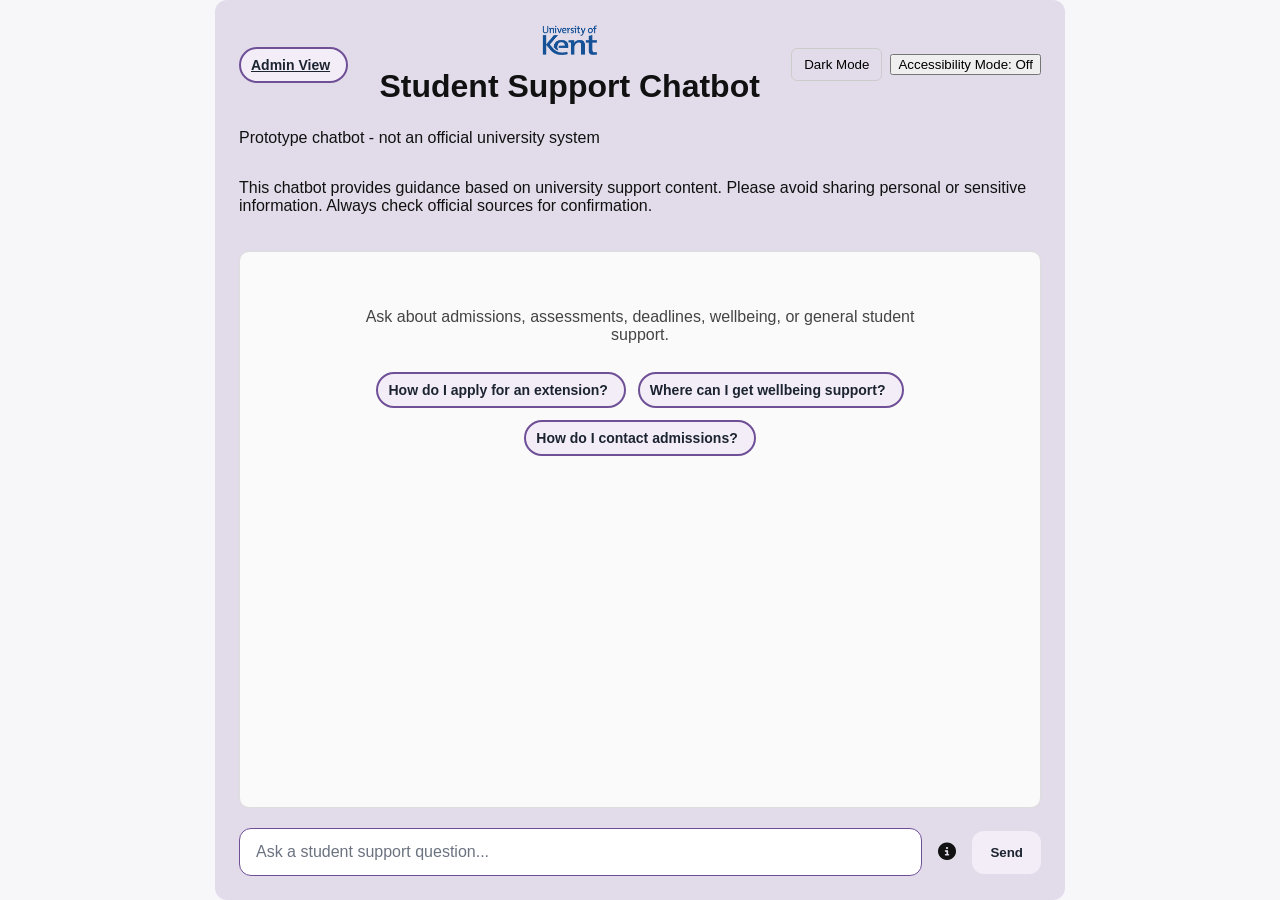
==== static/index.html @ 816d3d40 "Initial clean commit" ====
<!DOCTYPE html>
<html lang="en">
<head>
	<meta charset="UTF-8" />
	<title>Student Support Chatbot</title>
	<link rel="stylesheet" href="/static/styles.css" />
	<link rel="stylesheet" href="https://cdnjs.cloudflare.com/ajax/libs/font-awesome/6.5.0/css/all.min.css">
</head>
<body class="chat-page">
	<main class="container">
		<div class="top-bar">
			<div class="left-controls">
				<a href="/admin" class="pill-button">Admin View</a>
			</div>
			<div class="center-controls">
				<img src="/static/kent-logo.png" alt="University of Kent" class="logo" />
				<h1>Student Support Chatbot</h1>
			</div>
			<div class="right-controls">
				<button id="themeToggle" type="button">Dark Mode</button>
				<button id="accessibilityToggle" type="button">Accessibility: Off</button>
			</div>
		</div>
		
		<p class="subtle-note">
			Prototype chatbot - not an official university system
		</p>
		
		<p class="note">
			This chatbot provides guidance based on university support content. 
			Please avoid sharing personal or sensitive information. Always check official sources for confirmation.
		</p>
		
		<div id="chatBox" class="chat-box">
			<div id="chatStarter" class="chat-starter">
				<p class="starter-text">
					Ask about admissions, assessments, deadlines, wellbeing, or general student support.
				</p>
				<div class="suggestions">
					<button class="pill-button" onclick="askSuggestion('How do I apply for an extension?')">How do I apply for an extension?</button>
					<button class="pill-button" onclick="askSuggestion('Where can I get wellbeing support?')">Where can I get wellbeing support?</button>
					<button class="pill-button" onclick="askSuggestion('How do I contact admissions?')">How do I contact admissions?</button>
				</div>
			</div>
		</div>
		
		<div class="input-row">
			<input id="messageInput" type="text" placeholder="Ask a student support question..." />
			<span class="info-icon"> 
				<i class="fa-solid fa-circle-info"></i>
				<span class="tooltip-text">
					Avoid sharing personal, medical, or identifying information.
				</span>
			</span>
			<button class="send-button" onclick="sendMessage()">Send</button>
		</div>
	</main>
	
	<script src="/static/app.js"></script>
</body>
</html>
---- static/styles.css ----
/* BASE / PAGE */

body {
	font-family: Arial, sans-serif;
	background: #f7f7f9;
	margin: 0;
	padding: 0;
	color: #111;
}

.chat-page {
	height: vh;
	margin: 0;
	overflow: hidden;
}

/* LAYOUT / CONTAINERS */

.container {
	max-width: 850px;
	margin: 0 auto;
	display: flex;
	flex-direction: column;
	background: #E2DCEA;
	padding: 24px;
	box-sizing: border-box;
	border-radius: 12px;
}

.chat-page .container {
	height: 100vh;
	display: flex;
	flex-direction: column;
}

.admin-container {
	max-width: 1000px;
	margin: 40px auto;
}

.logo {
	height: 40px;
}

/* HEADER / NAVIGATION */

.top-bar {
	display: grid;
	grid-template-columns: auto 1fr auto;
	align-items: center;
	margin-bottom: 16px;
}

.left-controls,
.right-controls {
	display: flex;
	align-items: center;
	gap: 8px;
}

.center-controls {
	text-align: center;
}

.center-controls .logo {
	height: 40px;
	display: block;
	margin: 0 auto 4px;
}

.center-controls h1 {
	margin: 0;
}

.top-nav {
	margin-bottom: 16px;
}

.top-nav a {
	text-decoration: none;
	font-weight: bold;
	color: #0056b3;
}

.top-nav a:hover {
	text-decoration: underline;
}

#themeToggle {
	padding: 8px 12px;
	border-radius: 6px;
	border: 1px solid #ccc;
	background: transparent;
}

/* TEXT / NOTES */

.subtle-note {
	margin-top: 8px;
}

.meta {
	margin-top: 8px;
	font-size: 12px;
	color: #555;
}

.tooltip-text {
	visibility: hidden;
	opacity: 0;
	position: absolute;
	bottom: 140%;
	left: 50%;
	transform: translateX(-50%);
	
	background: #1b2430;
	color: #ffffff;
	
	padding: 12px 14px;
	border-radius: 8px;
	
	font-size: 14px;
	line-height: 1.4;
	white-space: normal;
	width: 260px;
	
	text-align: left;
	
	transition: opacity 0.2s ease;
	z-index: 1000;
	pointer-events: none;
}
/* CHAT AREA */

.chat-box {
	flex: 1;
	overflow-y: auto;
	min-height: 320px;
	border: 1px solid #ddd;
	border-radius: 10px;
	padding: 16px;
	margin: 20px 0;
	background: #fafafa;
}

.chat-starter {
	display: flex;
	flex-direction: column;
	align-items: center;
	justify-content: flex-start;
	min-height: 100%;
	text-align: center;
	padding: 24px 12px;
	box-sizing: border-box;
	border-radius: 12px;
}

.starter-text {
	margin-bottom: 16px;
	color: #444;
	max-width: 600px;
}

/*MESSAGES */

.msg {
	margin-bottom: 16px;
	padding: 12px;
	border-radius: 8px;
}

.user {
	background: #6F5097;
	color: #FFFFFF;
}

.bot {
	background: #A996C1;
	color: #101921;
}

.warning {
	background: #fff3cd;
	color: #856404;
	padding: 8px;
	margin-top: 10px;
	border-radius: 6px;
}

/* SOURCES */

.sources {
	margin-top: 10px;
	font-size: 14px;
}

.sources a {
	color: inherit;
	text-decoration: underline;
}

.sources a:hover {
	opacity: 0.85;
}

/* FORMS / INPUTS / BUTTONS */

.input-row {
	display: flex;
	gap: 10px;
	align-items: center;
}

.input-row input {
	flex: 1;
	padding: 14px 16px;
	font-size: 16px;
	border: 1.5px solid #6F5097;
	border-radius: 12px;
	background: #ffffff;
	color: #1b2430;
	box-sizing: border-box;
}

.input-row input::placeholder {
	color: #6b7280;
}

.input-row input:focus {
	outline: none;
	border-color: #5d3f84;
	box-shadow: 0 0 0 3px rgba(111, 80, 151, 0.15);
}

.send-button {
	padding: 14px 18px;
	border: 1.5px;
	border-radius: 12px;
	background: #f3edf7;
	color: #1b2430;
	font-weight: 600;
	cursor: pointer;
	transition: all 0.15s ease;
}

.send-button:hover {
	background: #ede6f7;
	border-color: #5d3f84;
}

.send-button:focus {
	outline: none;
	box-shadow: 0 0 0 3px rgbd(111, 80, 151, 0.15);
}

.info-icon {
	position: relative;
	margin: 0 6px;
	cursor: help;
	font-size: 18px;
	display: flex;
	align-items: center;
	opacity: 1;
}

.info-icon:hover .tooltip-text {
	visibility: visible;
	opacity: 1;
}

/* PILL BUTTONS / SUGGESTIONS */

.pill-button {
	display: inline-flex;
	align-items: center;
	gap: 10px;
	padding: 8px 16px 8px 10px;
	border: 2px solid #6F5097;
	border-radius: 999px;
	background: #f3edf7;
	color: #1b2430;
	font-weight: 600;
	font-size: 14px;
	cursor: pointer;
	transition: all 0.15s ease;
}

.pill-button:hover {
	transform: translateY(-1px);
	background: ede6f7;
	border-color: #5d3f84;
	box-shadow: 0 2px 6px rgba(0,0,0,0.15);
}

.suggestions {
	display: flex;
	flex-wrap: wrap;
	justify-content: center;
	gap: 12px;
	margin-top: 12px;
}

/* ADMIN VIEW */

.preview-toggle {
	padding: 6px 10px;
	font-size: 14px;
}

.snippet-preview {
	display: none;
	margin-top: 8px;
	padding: 10px;
	border-radius: 6px;
	background: #f5f5f5;
	max-width: 320px;
	white-space: normal;
	word-wrap: break-word;
}

/* DARK MODE */ 

body.dark-mode {
	background: #0f1115;
	color: e6e6e6;
}

body.dark-mode h1,
body.dark-mode h2,
body.dark-mode h3,
body.dark-mode p,
body.dark-mode label {
	color: #e6e6e6;
}

body.dark-mode .container {
	background: #1a1d24;
	box-shadow: 0 4px 20px rgba(0,0,0,0.4);
}

body.dark-mode .sub {
	color: #bfc7d5;
}

body.dark-mode .chat-box {
	background: #12141a;
	border: 1px solid #2c313c;
}

/* MESSAGES */

body.dark-mode .user {
	background: #5f4a87;
	color: #ffffff;
}

body.dark-mode .bot {
	background: #1f232b;
	color: #e6e6e6;
}

/* INPUTS */

body.dark-mode .input-row input {
	background: #1a1d24;
	color: #e6e6e6;
	border: 1.5px solid #8a6bb8;
}

body.dark-mode .input-row::placeholder {
	color: #9aa3b2;
}

body.dark-mode .input-row input:focus {
	border-color: #a78bcb;
	box-shadow: 0 0 0 3px rgba(138, 107, 184, 0.22);
}

/* BUTTONS */

body.dark-mode button {
	background: #2a2f3a;
	color: #ffffff;
	border: 1px solid #3a3f4a;
}

body.dark-mode .pill-button {
	background: #1a1d24;
	color: #e6e6e6;
	border-color: #8a6bb8;
}

body.dark-mode .pill-button:hover {
	background: #2a2238;
	border-color: #a78bcb;
}

body.dark-mode button:hover {
	background: #3a4150;
}

body.dark-mode .send-button {
	background: #232832;
	color: #ffffff;
	border: 1.5px solid #8a6bb8;
}

body.dark-mode .send-button:hover {
	background: #2a2238;
	border-color: #a78bcb;
}

/* SUGGESTIONS */

body.dark-mode .suggestions button {
	background: #232832;
}

body.dark-mode .suggestions button:hover {
	background: #3a4150;
}

/* TEXT */

body.dark-mode .meta
body.dark-mode .subtle-note,
body.dark-mode .note {
	color: #cfd6e4;
}

/* SOURCES */

body.dark-mode .sources {
	color: #cfd6e4;
}

body.dark-mode .sources a {
	color: #cfd6e4;
}

body.dark-mode .warning {
	background: #3a2f1f;
	color: #ffcc80;
	border-left: 4px solid #ff9800;
	padding: 8px;
	margin-top: 10px;
	border-radius: 6px;
}

body.dark-mode .top-nav a {
	color: #9ecbff;
}

/* ADMIN */

body.dark-mode table {
	background: #1a1d24;
	color: #e6e6e6;
}
body.dark-mode th,
body.dark-mode td {
	border: 1px solid #2c313c;
}

body.dark-mode th {
	background: #1f232b;
}

body.dark-mode tr:nth-child(even) {
	background: #1f232b;
}

body.dark-mode .snippet-preview {
	background: #232832;
	color: #e6e6e6;
}

/* MISC */

body.dark-mode .logo {
	filter: brightness(0.9);
}

body.dark-mode .info-icon {
	color: #cbb7e8;
}

body.dark-mode .starter-text {
	color: #cfd6e4;
}

body.dark-mode a {
	color: #cbb7e8;
}

body.dark-mode a:hover {
	color: #e2d5f3;
}

/* ACCESSIBILITY MODE */

body.accessibility-mode {
	font-size: 1.05rem;
}

body.accessibility-mode .user {
	border: 2px solid #ffffff;
}

body.accessibility-mode .bot {
	border: 2px solid #1b2430;
	background: #b3a6c7;
}

body.accessibility-mode .warning {
	font-weight: bold;
	border-left: 6px solid #000;
}

body.accessibility-mode .sources a {
	text-decoration: underline;
	font-weight: 600;
}

body.accessibility-mode .send-button,
body.accessibility-mode .pill-button,
body.accessibility-mode #themeToggle,
body.accessibility-mode #accessibilityToggle,
body.accessibility-mode .input-row input {
	border-width: 2px;
}

body.accessibility-mode #accessibilityToggle {
	border: 2px solid #1b2430;
	font-weight: 700;
}

body.accessibility-mode .input-row input {
	border: 2px solid #1b2430;
}

body.accessibility-mode .send-button {
	border: 2px solid #1b2430;
}

/* DARK & ACCESSIBILITY MODE */

body.dark-mode.accessibility-mode .user {
	border: 3px solid #ffffff;
	background: #5f4a87;
	color: #ffffff;
}

body.dark-mode.accessibility-mode .bot {
	border: 3px solid #cbb7e8;
	background: #1f232b;
	color: #ffffff;
}

body.dark-mode.accessibility-mode .warning {
	border-left: 6px solid #fff;
}

body.dark-mode.accessibility-mode .send-button,
body.dark-mode.accessibility-mode .pill-button,
body.dark-mode.accessibility-mode #themeToggle,
body.dark-mode.accessibility-mode #accessibilityToggle,
body.dark-mode.accessibility-mode .input-row input {
	border-width: 2px;
}

body.dark-mode.accessibility-mode #accessibilityToggle {
	border: 2px solid #1b2430;
}

body.dark-mode.accessibility-mode .input-row input,
body.dark-mode.accessibility-mode .send-button {
	border: 2px solid #ffffff;
}

body.accessibility-mode .send-button {
	border: 2px solid #1b2430;
}
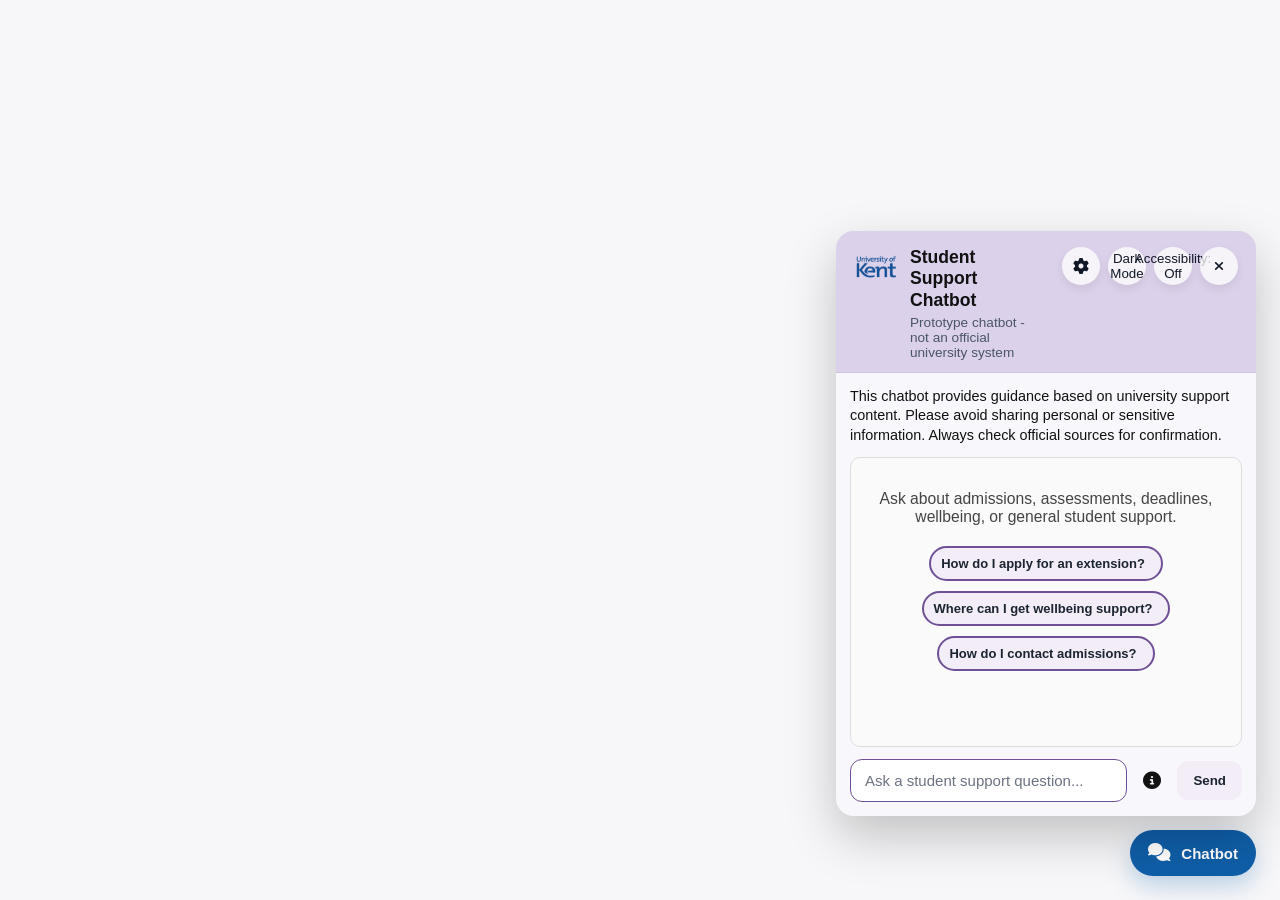
==== commit fabb5366: "Convert Moodle chatbot to floating widget layout" ====
--- a/static/index.html
+++ b/static/index.html
@@ -2,60 +2,75 @@
 <html lang="en">
 <head>
 	<meta charset="UTF-8" />
+	<meta name="viewport" content="width=device-width, initial-scale=1" />
 	<title>Student Support Chatbot</title>
 	<link rel="stylesheet" href="/static/styles.css" />
 	<link rel="stylesheet" href="https://cdnjs.cloudflare.com/ajax/libs/font-awesome/6.5.0/css/all.min.css">
 </head>
 <body class="chat-page">
-	<main class="container">
-		<div class="top-bar">
-			<div class="left-controls">
-				<a href="/admin" class="pill-button">Admin View</a>
+	<div class="widget-launcher" id="widgetLauncher">
+		<button id="widgetToggle" class="widget-button" type="button" aria-expanded="false" aria-controls="chatWidgetPanel">
+			<span class="widget-button-icon"><i class="fa-solid fa-comments"></i></span>
+			<span class="widget-button-text">Chatbot</span>
+		</button>
+	</div>
+
+	<section class="chat-widget" id="chatWidgetPanel" aria-label="Student support chatbot">
+		<header class="widget-header">
+			<div class="widget-brand">
+				<img src="/static/kent-logo.png" alt="University of Kent" class="widget-logo" />
+				<div>
+					<h1>Student Support Chatbot</h1>
+					<p>Prototype chatbot - not an official university system</p>
+				</div>
 			</div>
-			<div class="center-controls">
-				<img src="/static/kent-logo.png" alt="University of Kent" class="logo" />
-				<h1>Student Support Chatbot</h1>
+			<div class="widget-actions">
+				<a href="/admin" class="widget-icon-button" title="Admin view" aria-label="Admin view">
+					<i class="fa-solid fa-gear"></i>
+				</a>
+				<button id="themeToggle" class="widget-icon-button" type="button" aria-label="Toggle theme">
+					<i class="fa-solid fa-moon"></i>
+				</button>
+				<button id="accessibilityToggle" class="widget-icon-button" type="button" aria-label="Toggle accessibility mode">
+					<i class="fa-solid fa-universal-access"></i>
+				</button>
+				<button id="widgetClose" class="widget-icon-button" type="button" aria-label="Close chatbot">
+					<i class="fa-solid fa-xmark"></i>
+				</button>
 			</div>
-			<div class="right-controls">
-				<button id="themeToggle" type="button">Dark Mode</button>
-				<button id="accessibilityToggle" type="button">Accessibility: Off</button>
+		</header>
+
+		<div class="widget-body">
+			<p class="note">
+				This chatbot provides guidance based on university support content. Please avoid sharing personal or sensitive information. Always check official sources for confirmation.
+			</p>
+
+			<div id="chatBox" class="chat-box">
+				<div id="chatStarter" class="chat-starter">
+					<p class="starter-text">
+						Ask about admissions, assessments, deadlines, wellbeing, or general student support.
+					</p>
+					<div class="suggestions">
+						<button class="pill-button" onclick="askSuggestion('How do I apply for an extension?')">How do I apply for an extension?</button>
+						<button class="pill-button" onclick="askSuggestion('Where can I get wellbeing support?')">Where can I get wellbeing support?</button>
+						<button class="pill-button" onclick="askSuggestion('How do I contact admissions?')">How do I contact admissions?</button>
+					</div>
+				</div>
+			</div>
+
+			<div class="input-row">
+				<input id="messageInput" type="text" placeholder="Ask a student support question..." />
+				<span class="info-icon">
+					<i class="fa-solid fa-circle-info"></i>
+					<span class="tooltip-text">
+						Avoid sharing personal, medical, or identifying information.
+					</span>
+				</span>
+				<button class="send-button" onclick="sendMessage()">Send</button>
 			</div>
 		</div>
-		
-		<p class="subtle-note">
-			Prototype chatbot - not an official university system
-		</p>
-		
-		<p class="note">
-			This chatbot provides guidance based on university support content. 
-			Please avoid sharing personal or sensitive information. Always check official sources for confirmation.
-		</p>
-		
-		<div id="chatBox" class="chat-box">
-			<div id="chatStarter" class="chat-starter">
-				<p class="starter-text">
-					Ask about admissions, assessments, deadlines, wellbeing, or general student support.
-				</p>
-				<div class="suggestions">
-					<button class="pill-button" onclick="askSuggestion('How do I apply for an extension?')">How do I apply for an extension?</button>
-					<button class="pill-button" onclick="askSuggestion('Where can I get wellbeing support?')">Where can I get wellbeing support?</button>
-					<button class="pill-button" onclick="askSuggestion('How do I contact admissions?')">How do I contact admissions?</button>
-				</div>
-			</div>
-		</div>
-		
-		<div class="input-row">
-			<input id="messageInput" type="text" placeholder="Ask a student support question..." />
-			<span class="info-icon"> 
-				<i class="fa-solid fa-circle-info"></i>
-				<span class="tooltip-text">
-					Avoid sharing personal, medical, or identifying information.
-				</span>
-			</span>
-			<button class="send-button" onclick="sendMessage()">Send</button>
-		</div>
-	</main>
-	
+	</section>
+
 	<script src="/static/app.js"></script>
 </body>
-</html>+</html>
--- a/static/styles.css
+++ b/static/styles.css
@@ -6,97 +6,166 @@
 	margin: 0;
 	padding: 0;
 	color: #111;
+	min-height: 100vh;
 }
 
 .chat-page {
-	height: vh;
+	min-height: 100vh;
 	margin: 0;
 	overflow: hidden;
 }
 
-/* LAYOUT / CONTAINERS */
-
-.container {
-	max-width: 850px;
-	margin: 0 auto;
-	display: flex;
+.widget-launcher {
+	position: fixed;
+	right: 24px;
+	bottom: 24px;
+	z-index: 9998;
+	display: flex;
+	align-items: center;
+	justify-content: flex-end;
+}
+
+.widget-button {
+	display: inline-flex;
+	align-items: center;
+	gap: 10px;
+	padding: 14px 18px;
+	border: 0;
+	border-radius: 999px;
+	background: #0f5ea8;
+	color: #ffffff;
+	font-weight: 700;
+	cursor: pointer;
+	box-shadow: 0 10px 24px rgba(15, 94, 168, 0.25);
+}
+
+.widget-button:hover {
+	background: #0d4f8d;
+}
+
+.widget-button-icon {
+	display: inline-flex;
+	align-items: center;
+	justify-content: center;
+	font-size: 18px;
+}
+
+.widget-button-text {
+	font-size: 15px;
+}
+
+.chat-widget {
+	position: fixed;
+	right: 24px;
+	bottom: 84px;
+	z-index: 9999;
+	width: min(420px, calc(100vw - 48px));
+	max-height: min(720px, calc(100vh - 120px));
+	display: none;
 	flex-direction: column;
 	background: #E2DCEA;
-	padding: 24px;
-	box-sizing: border-box;
-	border-radius: 12px;
-}
-
-.chat-page .container {
-	height: 100vh;
+	border-radius: 18px;
+	box-shadow: 0 20px 50px rgba(0, 0, 0, 0.22);
+	overflow: hidden;
+}
+
+.chat-widget.is-open {
+	display: flex;
+}
+
+.widget-header {
+	display: flex;
+	align-items: flex-start;
+	justify-content: space-between;
+	gap: 16px;
+	padding: 16px 18px 12px;
+	background: #dcd1ea;
+	border-bottom: 1px solid rgba(0, 0, 0, 0.06);
+}
+
+.widget-brand {
+	display: flex;
+	align-items: flex-start;
+	gap: 12px;
+}
+
+.widget-logo {
+	width: 44px;
+	height: 44px;
+	object-fit: contain;
+	flex: 0 0 auto;
+}
+
+.widget-header h1 {
+	margin: 0;
+	font-size: 1.1rem;
+	line-height: 1.2;
+}
+
+.widget-header p {
+	margin: 4px 0 0;
+	font-size: 0.85rem;
+	color: #4a5568;
+}
+
+.widget-actions {
+	display: flex;
+	align-items: center;
+	gap: 8px;
+}
+
+.widget-icon-button {
+	width: 38px;
+	height: 38px;
+	display: inline-flex;
+	align-items: center;
+	justify-content: center;
+	border: 0;
+	border-radius: 50%;
+	background: rgba(255, 255, 255, 0.74);
+	color: #111827;
+	cursor: pointer;
+	text-decoration: none;
+	box-shadow: 0 4px 10px rgba(0, 0, 0, 0.08);
+}
+
+.widget-icon-button:hover {
+	background: rgba(255, 255, 255, 0.92);
+}
+
+.widget-body {
 	display: flex;
 	flex-direction: column;
+	padding: 14px;
+	gap: 12px;
+	background: #f8f7fb;
+	min-height: 0;
+}
+
+.widget-body .note {
+	margin: 0;
+	font-size: 0.9rem;
+	line-height: 1.35;
+}
+
+.widget-body .chat-box {
+	flex: 1;
+	min-height: 260px;
+	max-height: 420px;
+	margin: 0;
+}
+
+.widget-body .input-row {
+	margin-top: 0;
+}
+
+.widget-body .pill-button {
+	font-size: 13px;
 }
 
 .admin-container {
 	max-width: 1000px;
 	margin: 40px auto;
-}
-
-.logo {
-	height: 40px;
-}
-
-/* HEADER / NAVIGATION */
-
-.top-bar {
-	display: grid;
-	grid-template-columns: auto 1fr auto;
-	align-items: center;
-	margin-bottom: 16px;
-}
-
-.left-controls,
-.right-controls {
-	display: flex;
-	align-items: center;
-	gap: 8px;
-}
-
-.center-controls {
-	text-align: center;
-}
-
-.center-controls .logo {
-	height: 40px;
-	display: block;
-	margin: 0 auto 4px;
-}
-
-.center-controls h1 {
-	margin: 0;
-}
-
-.top-nav {
-	margin-bottom: 16px;
-}
-
-.top-nav a {
-	text-decoration: none;
-	font-weight: bold;
-	color: #0056b3;
-}
-
-.top-nav a:hover {
-	text-decoration: underline;
-}
-
-#themeToggle {
-	padding: 8px 12px;
-	border-radius: 6px;
-	border: 1px solid #ccc;
-	background: transparent;
-}
-
-/* TEXT / NOTES */
-
-.subtle-note {
-	margin-top: 8px;
 }
 
 .meta {
@@ -135,11 +204,13 @@
 .chat-box {
 	flex: 1;
 	overflow-y: auto;
-	min-height: 320px;
+	overflow-x: hidden;
+	max-height: 100%;
+	min-height: 220px;
 	border: 1px solid #ddd;
 	border-radius: 10px;
-	padding: 16px;
-	margin: 20px 0;
+	padding: 14px;
+	margin: 0 0 12px;
 	background: #fafafa;
 }
 
@@ -150,15 +221,16 @@
 	justify-content: flex-start;
 	min-height: 100%;
 	text-align: center;
-	padding: 24px 12px;
+	padding: 18px 12px;
 	box-sizing: border-box;
 	border-radius: 12px;
 }
 
 .starter-text {
-	margin-bottom: 16px;
+	margin: 0 0 12px;
 	color: #444;
 	max-width: 600px;
+	font-size: 0.98rem;
 }
 
 /*MESSAGES */
@@ -209,12 +281,13 @@
 	display: flex;
 	gap: 10px;
 	align-items: center;
+	margin-top: auto;
 }
 
 .input-row input {
 	flex: 1;
-	padding: 14px 16px;
-	font-size: 16px;
+	padding: 12px 14px;
+	font-size: 15px;
 	border: 1.5px solid #6F5097;
 	border-radius: 12px;
 	background: #ffffff;
@@ -233,7 +306,7 @@
 }
 
 .send-button {
-	padding: 14px 18px;
+	padding: 12px 16px;
 	border: 1.5px;
 	border-radius: 12px;
 	background: #f3edf7;
@@ -296,8 +369,50 @@
 	display: flex;
 	flex-wrap: wrap;
 	justify-content: center;
-	gap: 12px;
-	margin-top: 12px;
+	gap: 10px;
+	margin-top: 8px;
+}
+
+@media (max-height: 760px) {
+	.container {
+		padding: 14px 16px;
+	}
+
+	.top-bar {
+		margin-bottom: 8px;
+	}
+
+	.center-controls .logo {
+		height: 30px;
+	}
+
+	.center-controls h1 {
+		font-size: 1.65rem;
+	}
+
+	.subtle-note,
+	.note {
+		font-size: 0.9rem;
+	}
+
+	.chat-box {
+		min-height: 160px;
+		margin-bottom: 10px;
+	}
+
+	.chat-starter {
+		padding: 14px 10px;
+	}
+
+	.starter-text {
+		margin-bottom: 10px;
+	}
+
+	.input-row input,
+	.send-button {
+		padding-top: 10px;
+		padding-bottom: 10px;
+	}
 }
 
 /* ADMIN VIEW */
@@ -531,7 +646,7 @@
 }
 
 body.accessibility-mode #accessibilityToggle {
-	border: 2px solid #1b2430;
+	border: 2px solid #000;
 	font-weight: 700;
 }
 
@@ -580,4 +695,4 @@
 
 body.accessibility-mode .send-button {
 	border: 2px solid #1b2430;
-}+}
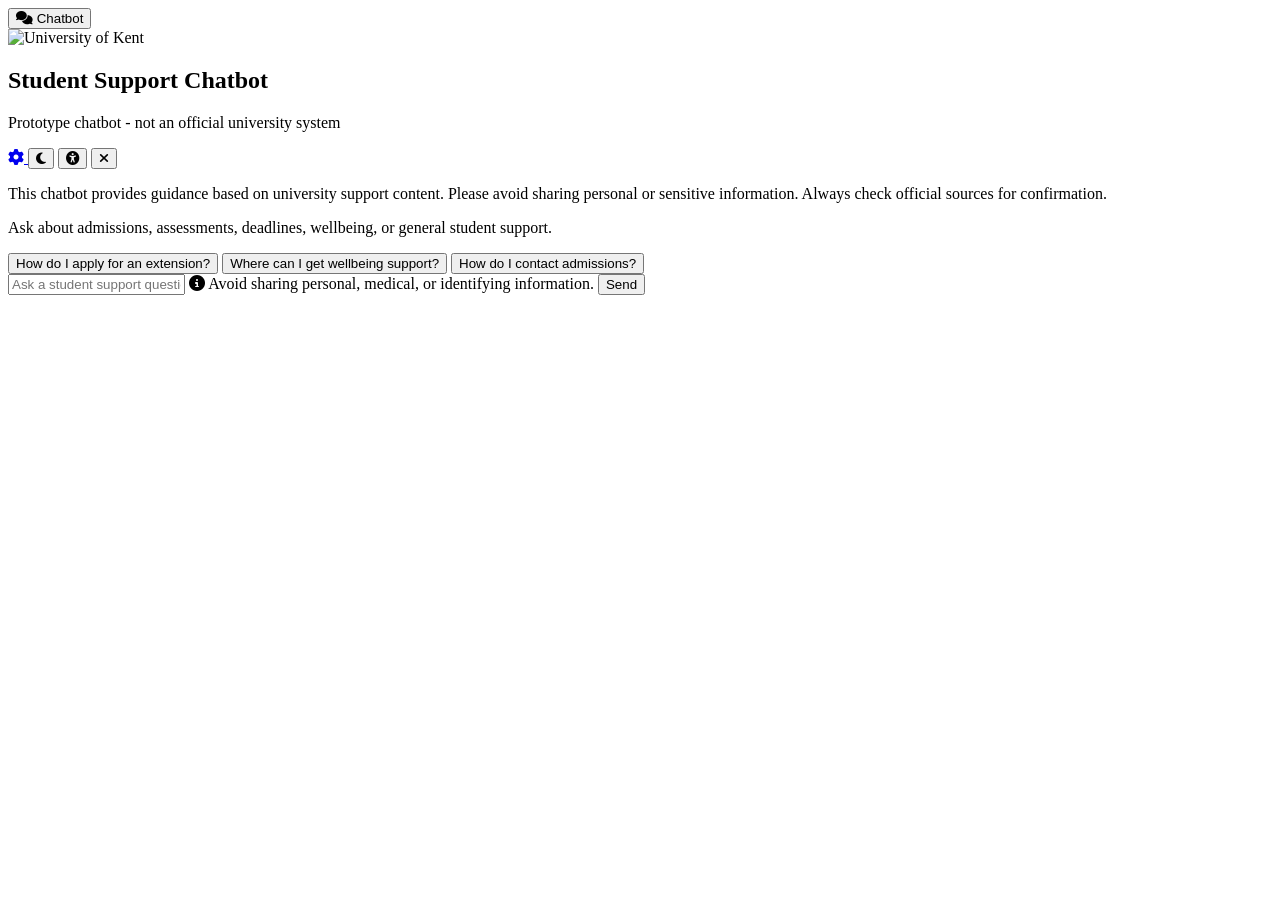
==== commit a68f5b9b: "update chatbot widget assets" ====
--- a/static/index.html
+++ b/static/index.html
@@ -4,7 +4,7 @@
 	<meta charset="UTF-8" />
 	<meta name="viewport" content="width=device-width, initial-scale=1" />
 	<title>Student Support Chatbot</title>
-	<link rel="stylesheet" href="/static/styles.css" />
+	<link rel="stylesheet" href="https://prototype-student-support-chatbot.onrender.com/static/styles.css" />
 	<link rel="stylesheet" href="https://cdnjs.cloudflare.com/ajax/libs/font-awesome/6.5.0/css/all.min.css">
 </head>
 <body class="chat-page">
@@ -18,7 +18,7 @@
 	<section class="chat-widget" id="chatWidgetPanel" aria-label="Student support chatbot">
 		<header class="widget-header">
 			<div class="widget-brand">
-				<img src="/static/kent-logo.png" alt="University of Kent" class="widget-logo" />
+				<img src="https://prototype-student-support-chatbot.onrender.com/static/kent-logo.png" alt="University of Kent" class="widget-logo" />
 				<div>
 					<h1>Student Support Chatbot</h1>
 					<p>Prototype chatbot - not an official university system</p>
@@ -71,6 +71,6 @@
 		</div>
 	</section>
 
-	<script src="/static/app.js"></script>
+	<script src="https://prototype-student-support-chatbot.onrender.com/static/app.js"></script>
 </body>
 </html>
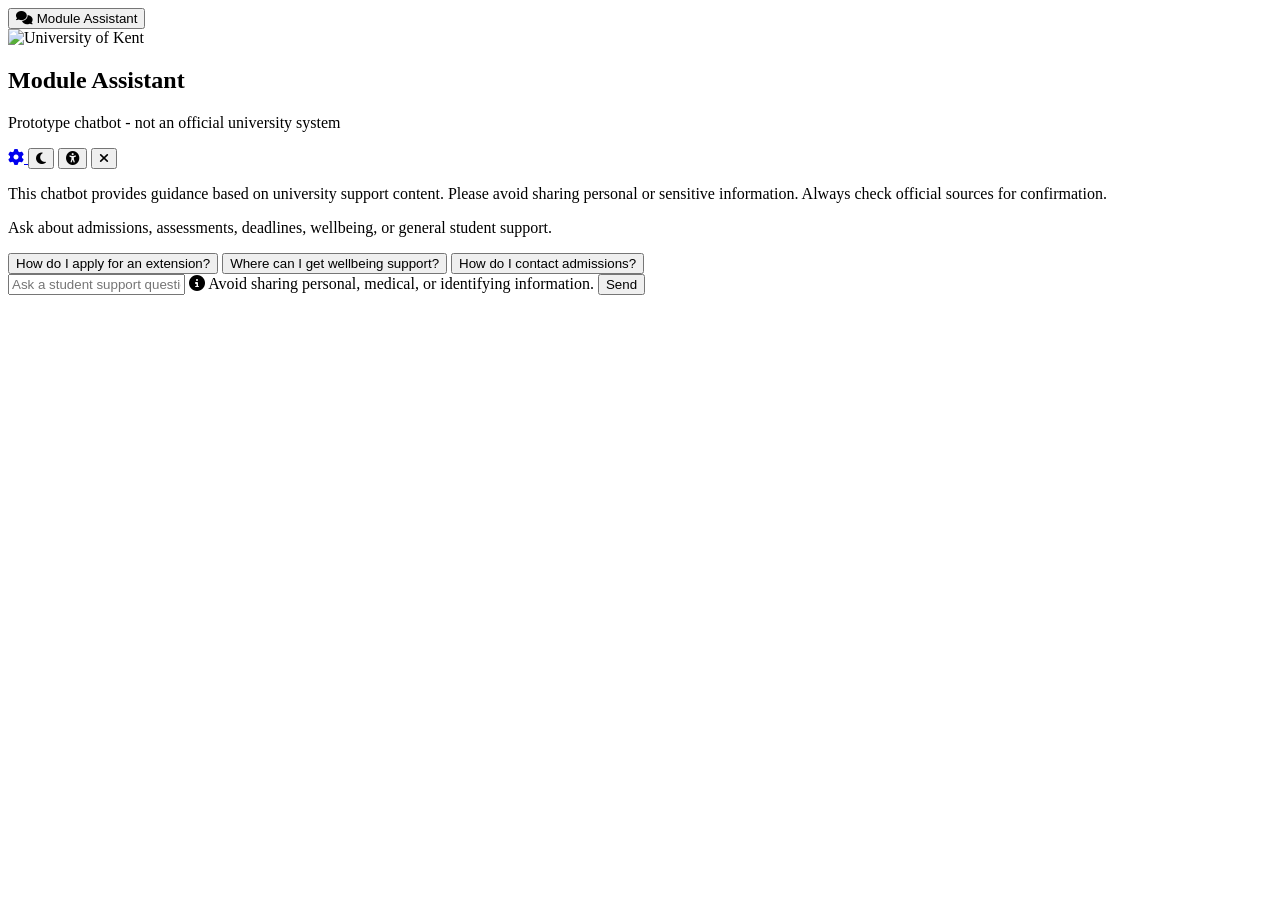
==== commit d966104e: "Refine Moodle widget as minimized Module Assistant launcher" ====
--- a/static/index.html
+++ b/static/index.html
@@ -3,7 +3,7 @@
 <head>
 	<meta charset="UTF-8" />
 	<meta name="viewport" content="width=device-width, initial-scale=1" />
-	<title>Student Support Chatbot</title>
+	<title>Module Assistant</title>
 	<link rel="stylesheet" href="https://prototype-student-support-chatbot.onrender.com/static/styles.css" />
 	<link rel="stylesheet" href="https://cdnjs.cloudflare.com/ajax/libs/font-awesome/6.5.0/css/all.min.css">
 </head>
@@ -11,7 +11,7 @@
 	<div class="widget-launcher" id="widgetLauncher">
 		<button id="widgetToggle" class="widget-button" type="button" aria-expanded="false" aria-controls="chatWidgetPanel">
 			<span class="widget-button-icon"><i class="fa-solid fa-comments"></i></span>
-			<span class="widget-button-text">Chatbot</span>
+			<span class="widget-button-text">Module Assistant</span>
 		</button>
 	</div>
 
@@ -20,7 +20,7 @@
 			<div class="widget-brand">
 				<img src="https://prototype-student-support-chatbot.onrender.com/static/kent-logo.png" alt="University of Kent" class="widget-logo" />
 				<div>
-					<h1>Student Support Chatbot</h1>
+					<h1>Module Assistant</h1>
 					<p>Prototype chatbot - not an official university system</p>
 				</div>
 			</div>
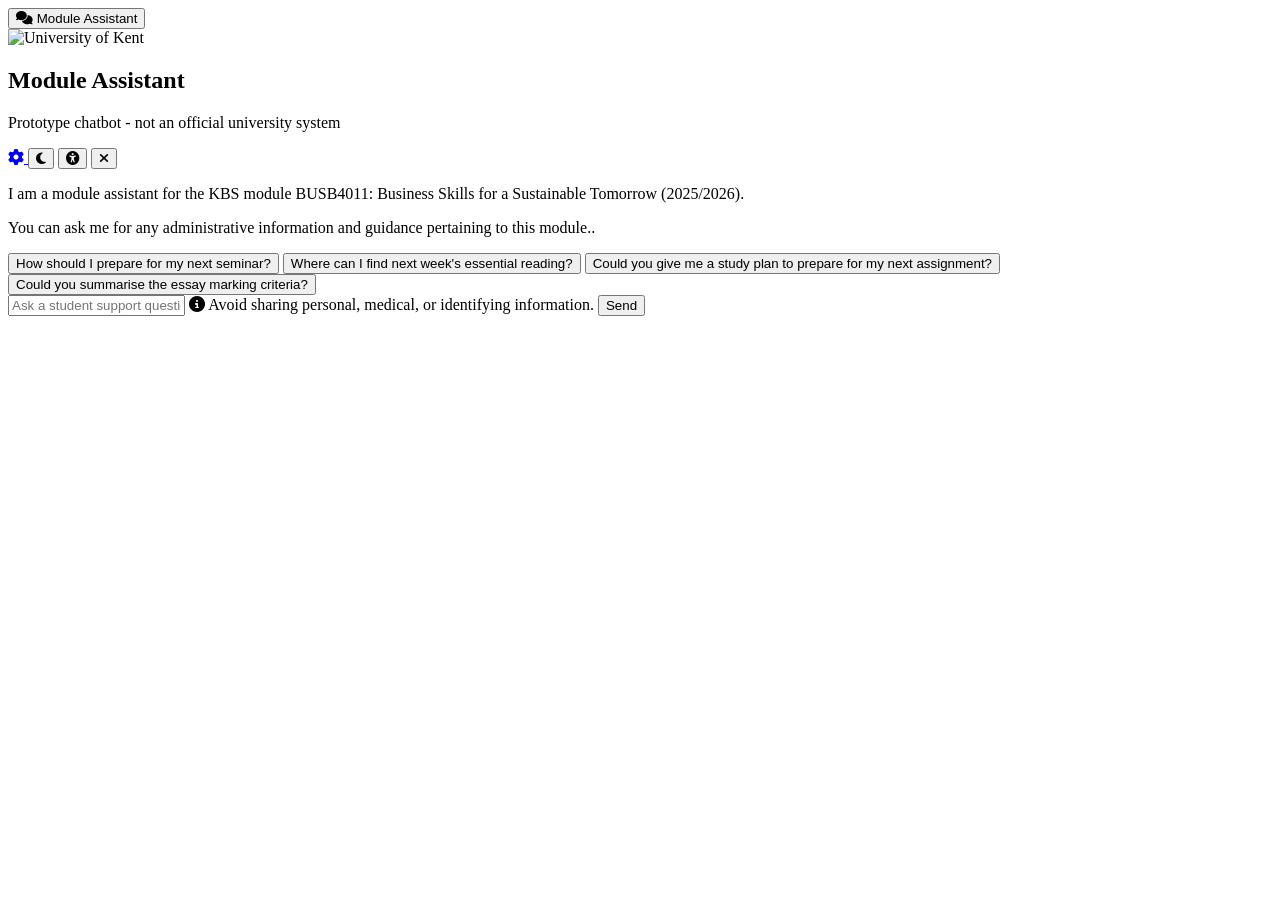
==== commit 0ea49703: "updated prompt and chat starters to module specific" ====
--- a/static/index.html
+++ b/static/index.html
@@ -15,7 +15,7 @@
 		</button>
 	</div>
 
-	<section class="chat-widget" id="chatWidgetPanel" aria-label="Student support chatbot">
+	<section class="chat-widget" id="chatWidgetPanel" aria-label="Module support chatbot">
 		<header class="widget-header">
 			<div class="widget-brand">
 				<img src="https://prototype-student-support-chatbot.onrender.com/static/kent-logo.png" alt="University of Kent" class="widget-logo" />
@@ -42,18 +42,19 @@
 
 		<div class="widget-body">
 			<p class="note">
-				This chatbot provides guidance based on university support content. Please avoid sharing personal or sensitive information. Always check official sources for confirmation.
+				I am a module assistant for the KBS module BUSB4011: Business Skills for a Sustainable Tomorrow (2025/2026).
 			</p>
 
 			<div id="chatBox" class="chat-box">
 				<div id="chatStarter" class="chat-starter">
 					<p class="starter-text">
-						Ask about admissions, assessments, deadlines, wellbeing, or general student support.
+						You can ask me for any administrative information and guidance pertaining to this module..
 					</p>
 					<div class="suggestions">
-						<button class="pill-button" onclick="askSuggestion('How do I apply for an extension?')">How do I apply for an extension?</button>
-						<button class="pill-button" onclick="askSuggestion('Where can I get wellbeing support?')">Where can I get wellbeing support?</button>
-						<button class="pill-button" onclick="askSuggestion('How do I contact admissions?')">How do I contact admissions?</button>
+						<button class="pill-button" onclick="askSuggestion('How should I prepare for my next seminar?')">How should I prepare for my next seminar?</button>
+						<button class="pill-button" onclick="askSuggestion('Where can I find next week's essential reading?')">Where can I find next week's essential reading?</button>
+						<button class="pill-button" onclick="askSuggestion('Could you give me a study plan to prepare for my next assignment?')">Could you give me a study plan to prepare for my next assignment?</button>
+						<button class="pill-button" onclick="askSuggestion('Could you summarise the essay marking criteria?)">Could you summarise the essay marking criteria?</button>
 					</div>
 				</div>
 			</div>
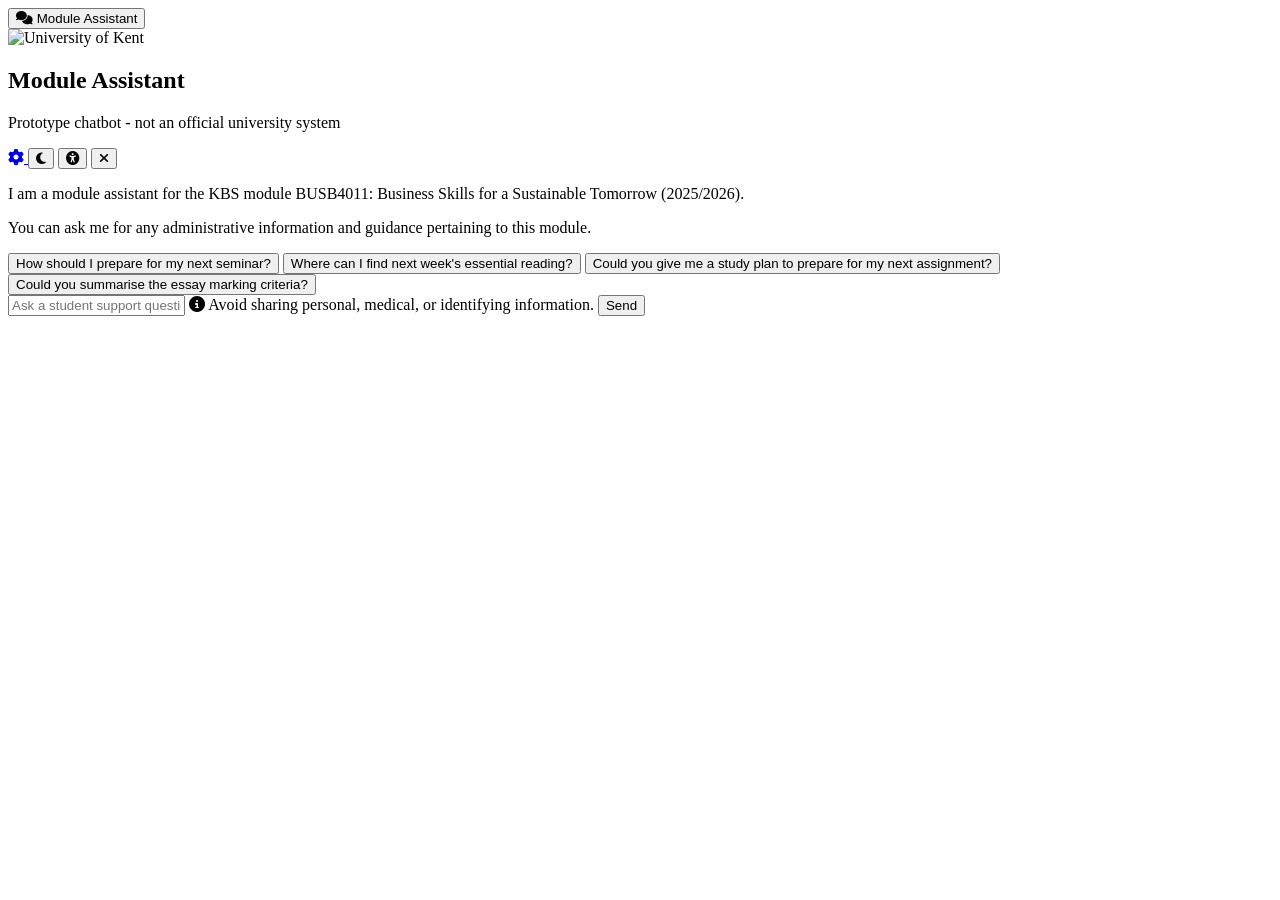
==== commit 4789ad18: "updated question prompts and chat description" ====
--- a/static/index.html
+++ b/static/index.html
@@ -48,13 +48,13 @@
 			<div id="chatBox" class="chat-box">
 				<div id="chatStarter" class="chat-starter">
 					<p class="starter-text">
-						You can ask me for any administrative information and guidance pertaining to this module..
+						You can ask me for any administrative information and guidance pertaining to this module.
 					</p>
 					<div class="suggestions">
 						<button class="pill-button" onclick="askSuggestion('How should I prepare for my next seminar?')">How should I prepare for my next seminar?</button>
 						<button class="pill-button" onclick="askSuggestion('Where can I find next week's essential reading?')">Where can I find next week's essential reading?</button>
 						<button class="pill-button" onclick="askSuggestion('Could you give me a study plan to prepare for my next assignment?')">Could you give me a study plan to prepare for my next assignment?</button>
-						<button class="pill-button" onclick="askSuggestion('Could you summarise the essay marking criteria?)">Could you summarise the essay marking criteria?</button>
+						<button class="pill-button" onclick="askSuggestion('Could you summarise the essay marking criteria?')">Could you summarise the essay marking criteria?</button>
 					</div>
 				</div>
 			</div>
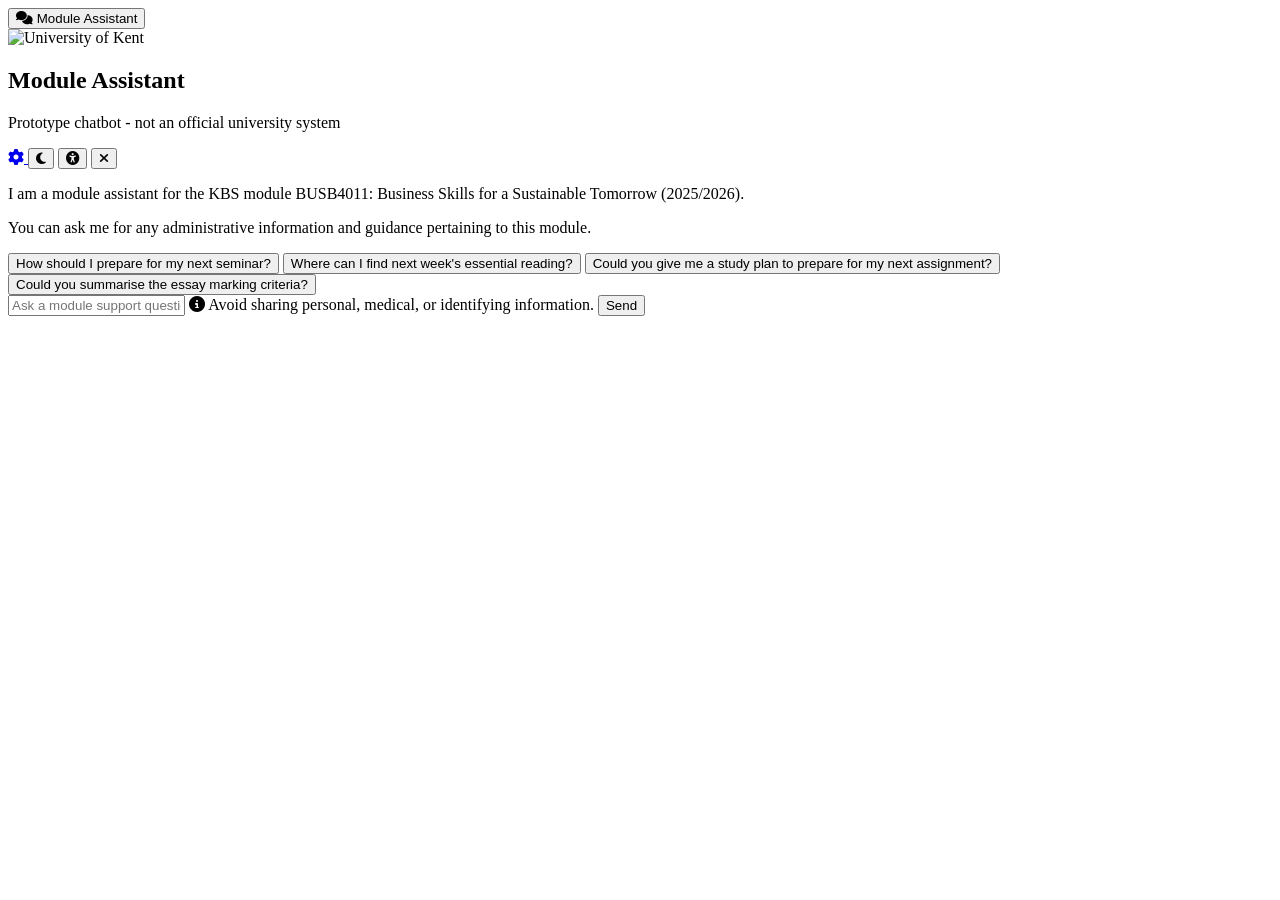
==== commit a5f6ffe5: "Add Moodle context debug panel outside chatbot" ====
--- a/static/index.html
+++ b/static/index.html
@@ -60,7 +60,7 @@
 			</div>
 
 			<div class="input-row">
-				<input id="messageInput" type="text" placeholder="Ask a student support question..." />
+				<input id="messageInput" type="text" placeholder="Ask a module support question..." />
 				<span class="info-icon">
 					<i class="fa-solid fa-circle-info"></i>
 					<span class="tooltip-text">
